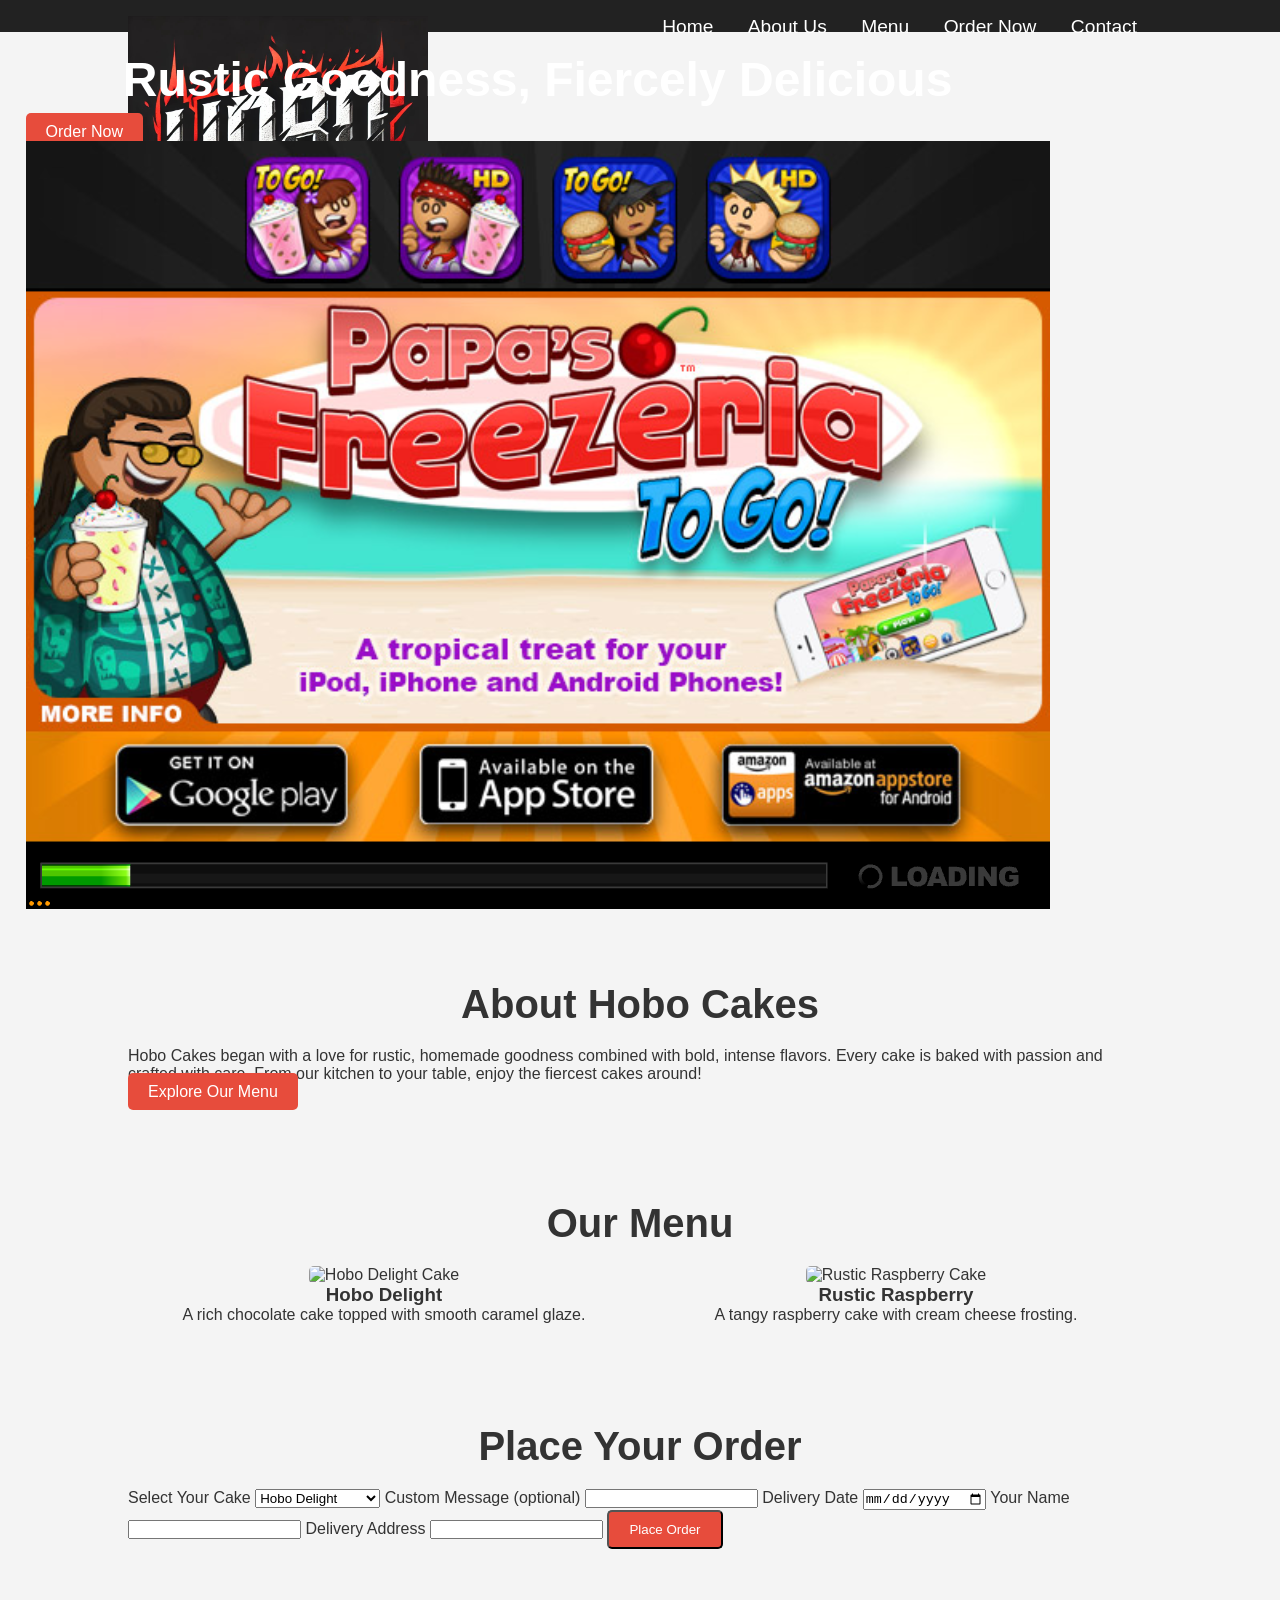
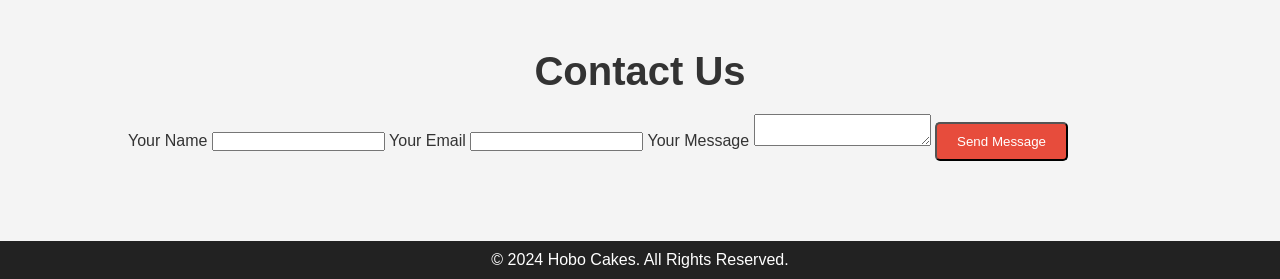
==== index.html @ c2df8db4 "Update index.html" ====
<!DOCTYPE html>
<html lang="en">
<head>
  <meta charset="UTF-8">
  <meta name="viewport" content="width=device-width, initial-scale=1.0">
  <meta http-equiv="X-UA-Compatible" content="IE=edge">
  <title>Hobo Cakes - Fiercely Delicious</title>
  <link rel="stylesheet" href="styles.css">
</head>
<body>
  <!-- Header -->
  <header>
    <div class="container">
      <!-- Replace text-based logo with the image logo -->
      <h1 class="logo">
        <img src="HoboCakes Intense Logo Edited.jpg" alt="Hobo Cakes Logo" style="max-width: 300px;">
      </h1>
      <nav>
        <ul>
          <li><a href="#home">Home</a></li>
          <li><a href="#about">About Us</a></li>
          <li><a href="#menu">Menu</a></li>
          <li><a href="games.html">Order Now</a></li>
          <li><a href="#contact">Contact</a></li>
        </ul>
      </nav>
    </div>
  </header>

  <!-- Hero Section -->
  <section id="home" class="hero-section">
    <div class="hero-content">
      <h2>Rustic Goodness, Fiercely Delicious</h2>
      <a href="#order" class="cta-btn">Order Now</a>
      <script src="/ruffle/ruffle.js"></script> <!-- Ruffle library -->
      <embed src="/papas/tacomia/papastacomia.swf" width="1024" height="768" type="application/x-shockwave-flash">
    </div>
  </section>

  <!-- About Us Section -->
  <section id="about" class="about-section">
    <div class="container">
      <h2>About Hobo Cakes</h2>
      <p>Hobo Cakes began with a love for rustic, homemade goodness combined with bold, intense flavors. Every cake is baked with passion and crafted with care. From our kitchen to your table, enjoy the fiercest cakes around!</p>
      <a href="#menu" class="cta-btn">Explore Our Menu</a>
    </div>
  </section>

  <!-- Menu Section -->
  <section id="menu" class="menu-section">
    <div class="container">
      <h2>Our Menu</h2>
      <div class="menu-items">
        <div class="menu-item">
          <img src="cake1.jpg" alt="Hobo Delight Cake">
          <h3>Hobo Delight</h3>
          <p>A rich chocolate cake topped with smooth caramel glaze.</p>
        </div>
        <div class="menu-item">
          <img src="cake2.jpg" alt="Rustic Raspberry Cake">
          <h3>Rustic Raspberry</h3>
          <p>A tangy raspberry cake with cream cheese frosting.</p>
        </div>
        <!-- Add more menu items as needed -->
      </div>
    </div>
  </section>

  <!-- Order Section -->
  <section id="order" class="order-section">
    <div class="container">
      <h2>Place Your Order</h2>
      <form action="submit-order.php" method="POST">
        <label for="cake">Select Your Cake</label>
        <select id="cake" name="cake">
          <option value="hobo-delight">Hobo Delight</option>
          <option value="rustic-raspberry">Rustic Raspberry</option>
          <!-- Add more cakes as needed -->
        </select>

        <label for="message">Custom Message (optional)</label>
        <input type="text" id="message" name="message">

        <label for="date">Delivery Date</label>
        <input type="date" id="date" name="date">

        <label for="customer-name">Your Name</label>
        <input type="text" id="customer-name" name="customer-name" required>

        <label for="address">Delivery Address</label>
        <input type="text" id="address" name="address" required>

        <button type="submit" class="cta-btn">Place Order</button>
      </form>
    </div>
  </section>

  <!-- Contact Section -->
  <section id="contact" class="contact-section">
    <div class="container">
      <h2>Contact Us</h2>
      <form action="contact-form.php" method="POST">
        <label for="name">Your Name</label>
        <input type="text" id="name" name="name" required>

        <label for="email">Your Email</label>
        <input type="email" id="email" name="email" required>

        <label for="message">Your Message</label>
        <textarea id="message" name="message" required></textarea>

        <button type="submit" class="cta-btn">Send Message</button>
      </form>
    </div>
  </section>

  <!-- Footer -->
  <footer>
    <div class="container">
      <p>&copy; 2024 Hobo Cakes. All Rights Reserved.</p>
    </div>
  </footer>

  <script src="scripts.js"></script>
</body>
</html>
---- styles.css ----
* {
  margin: 0;
  padding: 0;
  box-sizing: border-box;
}

body {
  font-family: Arial, sans-serif;
  background-color: #f4f4f4;
  color: #333;
}

.container {
  width: 80%;
  margin: 0 auto;
}

header {
  background-color: #222;
  color: #fff;
  padding: 1rem 0;
}

.logo {
  float: left;
  font-size: 2rem;
}

nav ul {
  list-style-type: none;
  float: right;
}

nav ul li {
  display: inline-block;
  margin: 0 15px;
}

nav ul li a {
  color: #fff;
  text-decoration: none;
  font-size: 1.2rem;
}

.hero-section {
  background: url('hero-bg.jpg') no-repeat center center/cover;
  height: 100vh;
  display: flex;
  justify-content: center;
  align-items: center;
  color: #fff;
}

.hero-content h2 {
  font-size: 3rem;
  margin-bottom: 1rem;
}

.cta-btn {
  background-color: #e74c3c;
  color: #fff;
  padding: 10px 20px;
  text-decoration: none;
  border-radius: 5px;
}

.cta-btn:hover {
  background-color: #c0392b;
}

.about-section, .menu-section, .order-section, .contact-section {
  padding: 50px 0;
}

h2 {
  text-align: center;
  margin-bottom: 20px;
  font-size: 2.5rem;
}

.menu-items {
  display: flex;
  justify-content: space-between;
}

.menu-item {
  flex: 1;
  margin: 0 10px;
  text-align: center;
}

.menu-item img {
  width: 100%;
  height: auto;
  border-radius: 5px;
}

footer {
  background-color: #222;
  color: #fff;
  padding: 10px 0;
  text-align: center;
  margin-top: 30px;
}
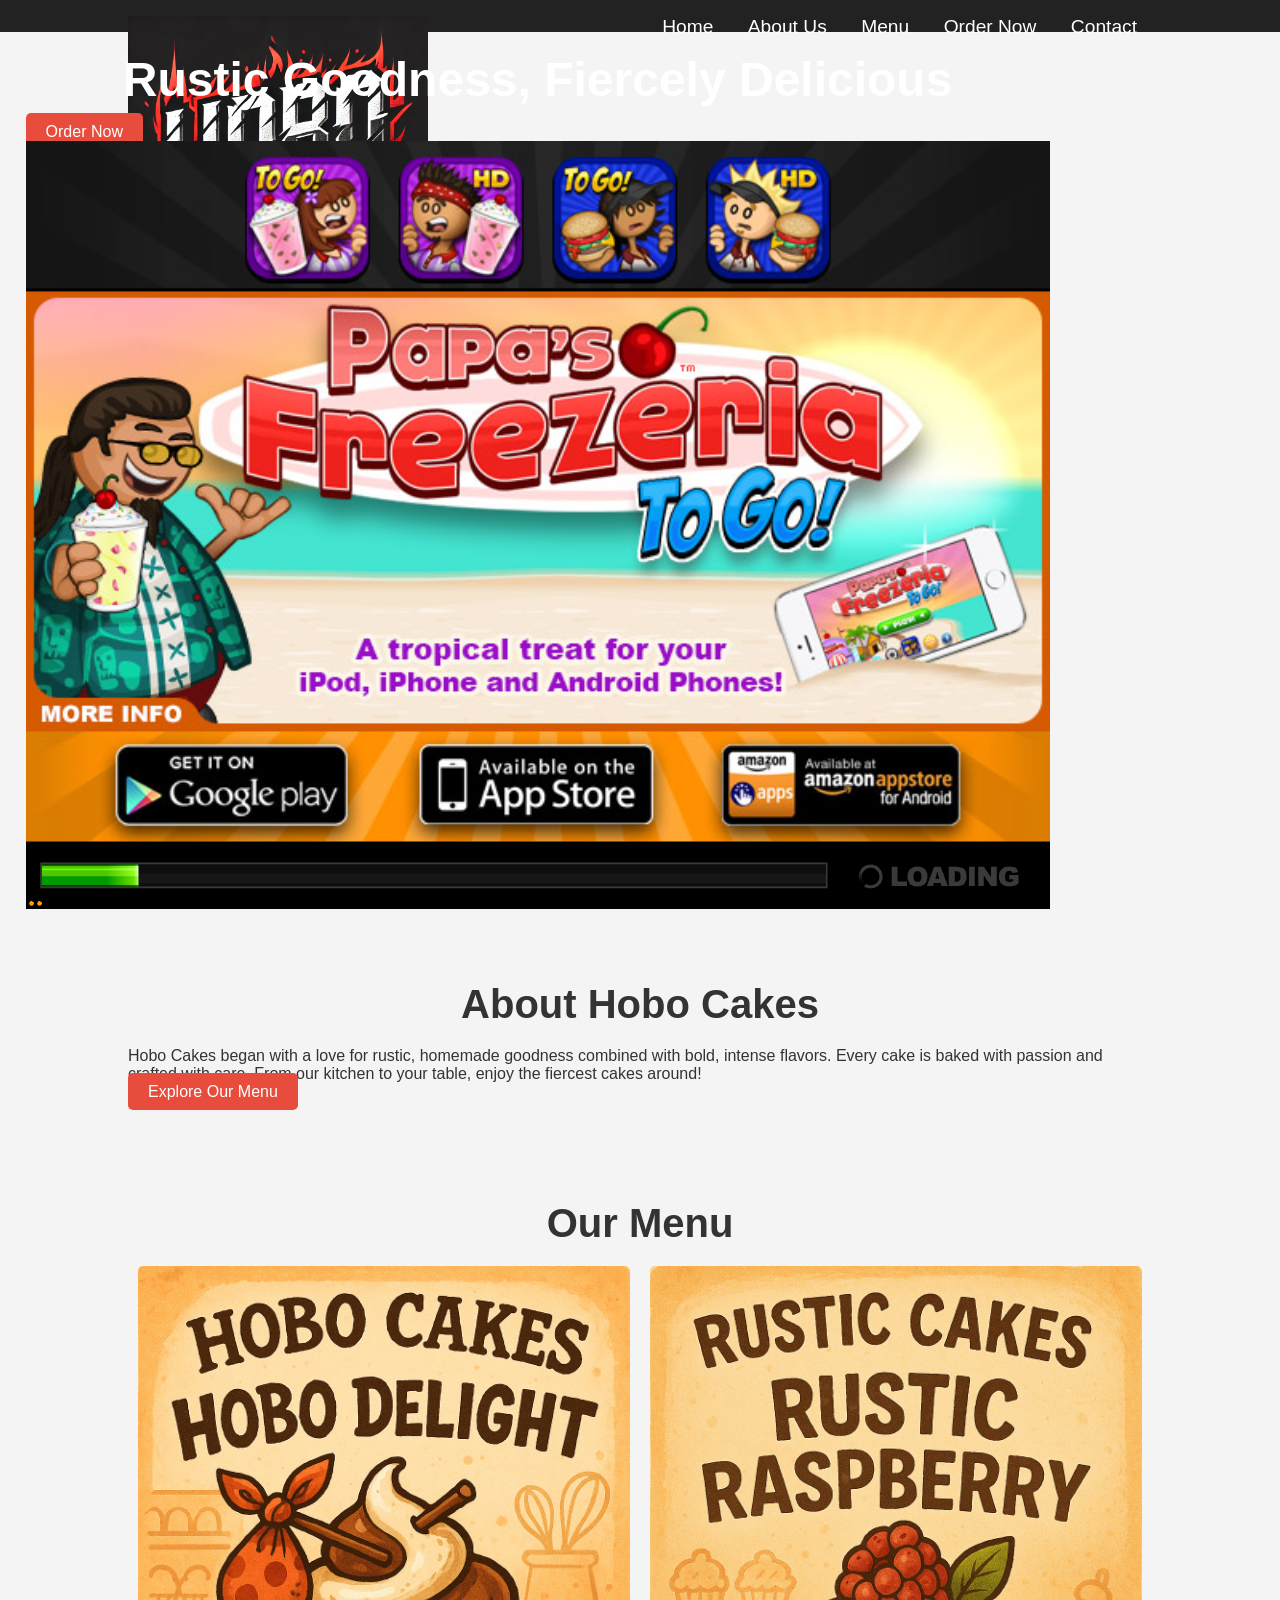
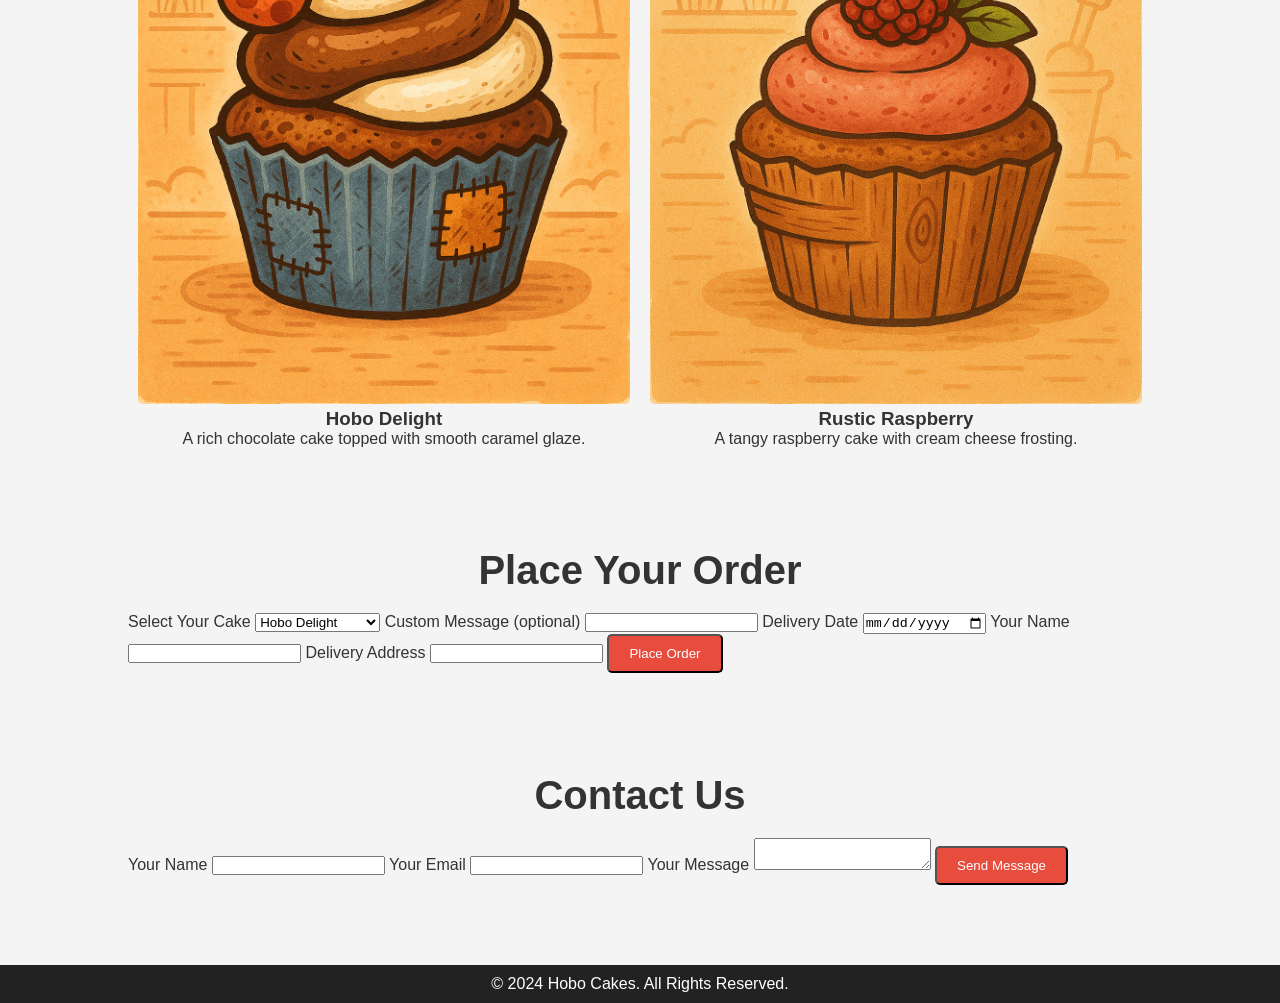
==== commit 61bb7363: "Update index.html" ====
--- a/index.html
+++ b/index.html
@@ -52,12 +52,12 @@
       <h2>Our Menu</h2>
       <div class="menu-items">
         <div class="menu-item">
-          <img src="cake1.jpg" alt="Hobo Delight Cake">
+          <img src="hobo_delight.png" alt="Hobo Delight Cake">
           <h3>Hobo Delight</h3>
           <p>A rich chocolate cake topped with smooth caramel glaze.</p>
         </div>
         <div class="menu-item">
-          <img src="cake2.jpg" alt="Rustic Raspberry Cake">
+          <img src="rustic_raspberry.png" alt="Rustic Raspberry Cake">
           <h3>Rustic Raspberry</h3>
           <p>A tangy raspberry cake with cream cheese frosting.</p>
         </div>
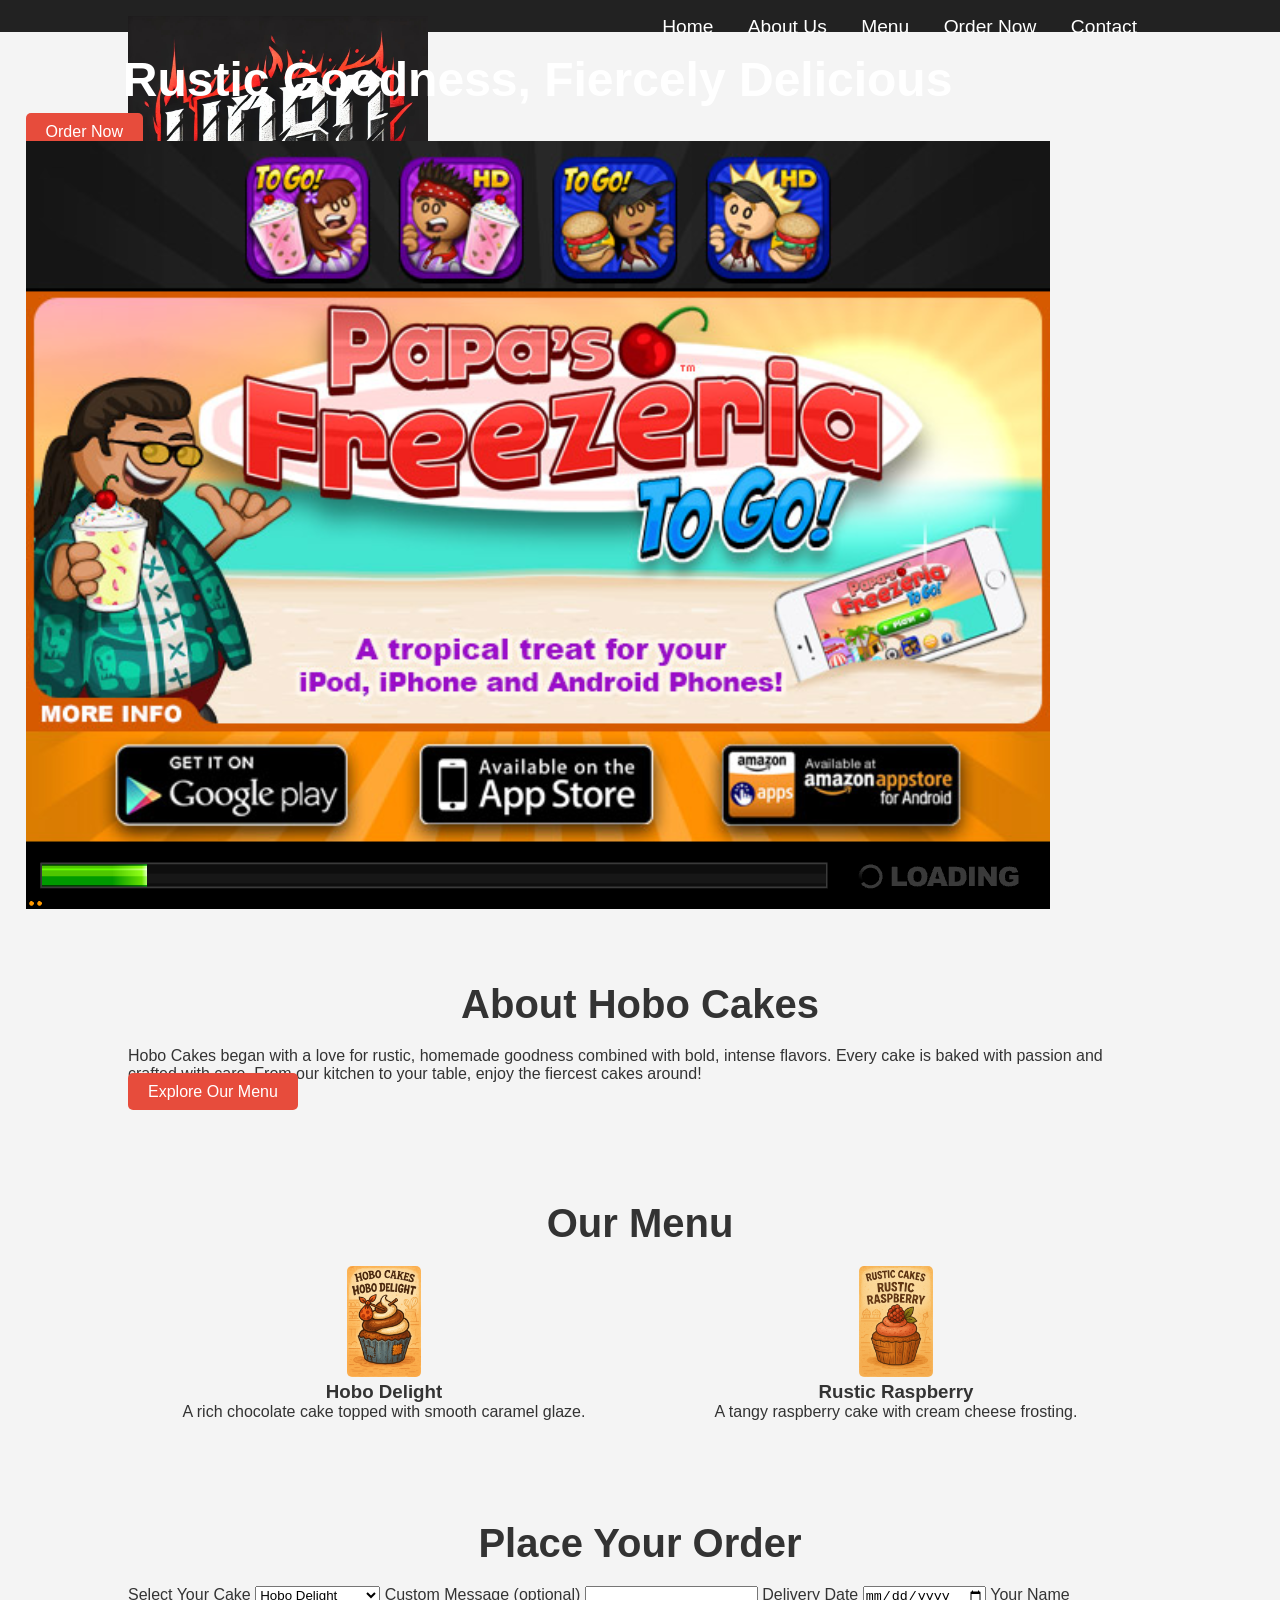
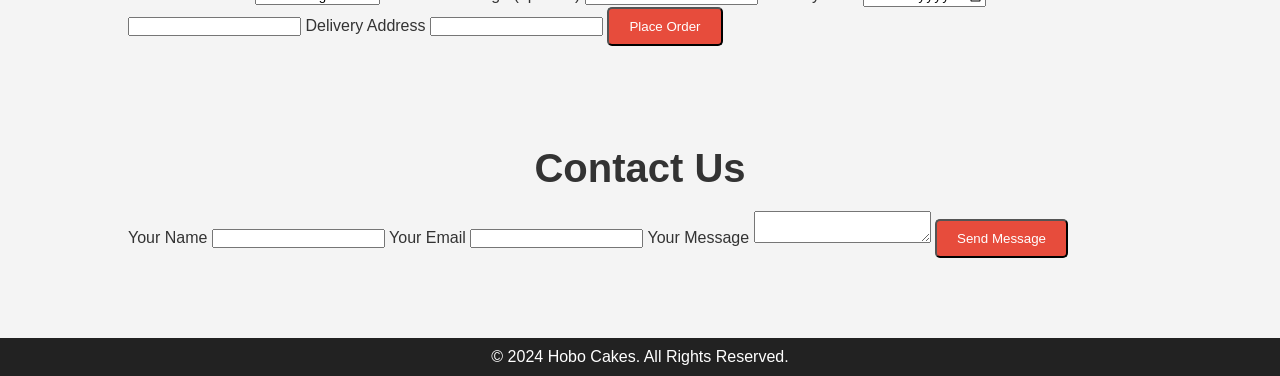
==== commit 8b0e43aa: "Update index.html" ====
--- a/index.html
+++ b/index.html
@@ -52,12 +52,12 @@
       <h2>Our Menu</h2>
       <div class="menu-items">
         <div class="menu-item">
-          <img src="hobo_delight.png" alt="Hobo Delight Cake">
+          <img src="hobo_delight.png" alt="Hobo Delight Cake" style="width: 15%;">
           <h3>Hobo Delight</h3>
           <p>A rich chocolate cake topped with smooth caramel glaze.</p>
         </div>
         <div class="menu-item">
-          <img src="rustic_raspberry.png" alt="Rustic Raspberry Cake">
+          <img src="rustic_raspberry.png" alt="Rustic Raspberry Cake" style="width: 15%;">
           <h3>Rustic Raspberry</h3>
           <p>A tangy raspberry cake with cream cheese frosting.</p>
         </div>
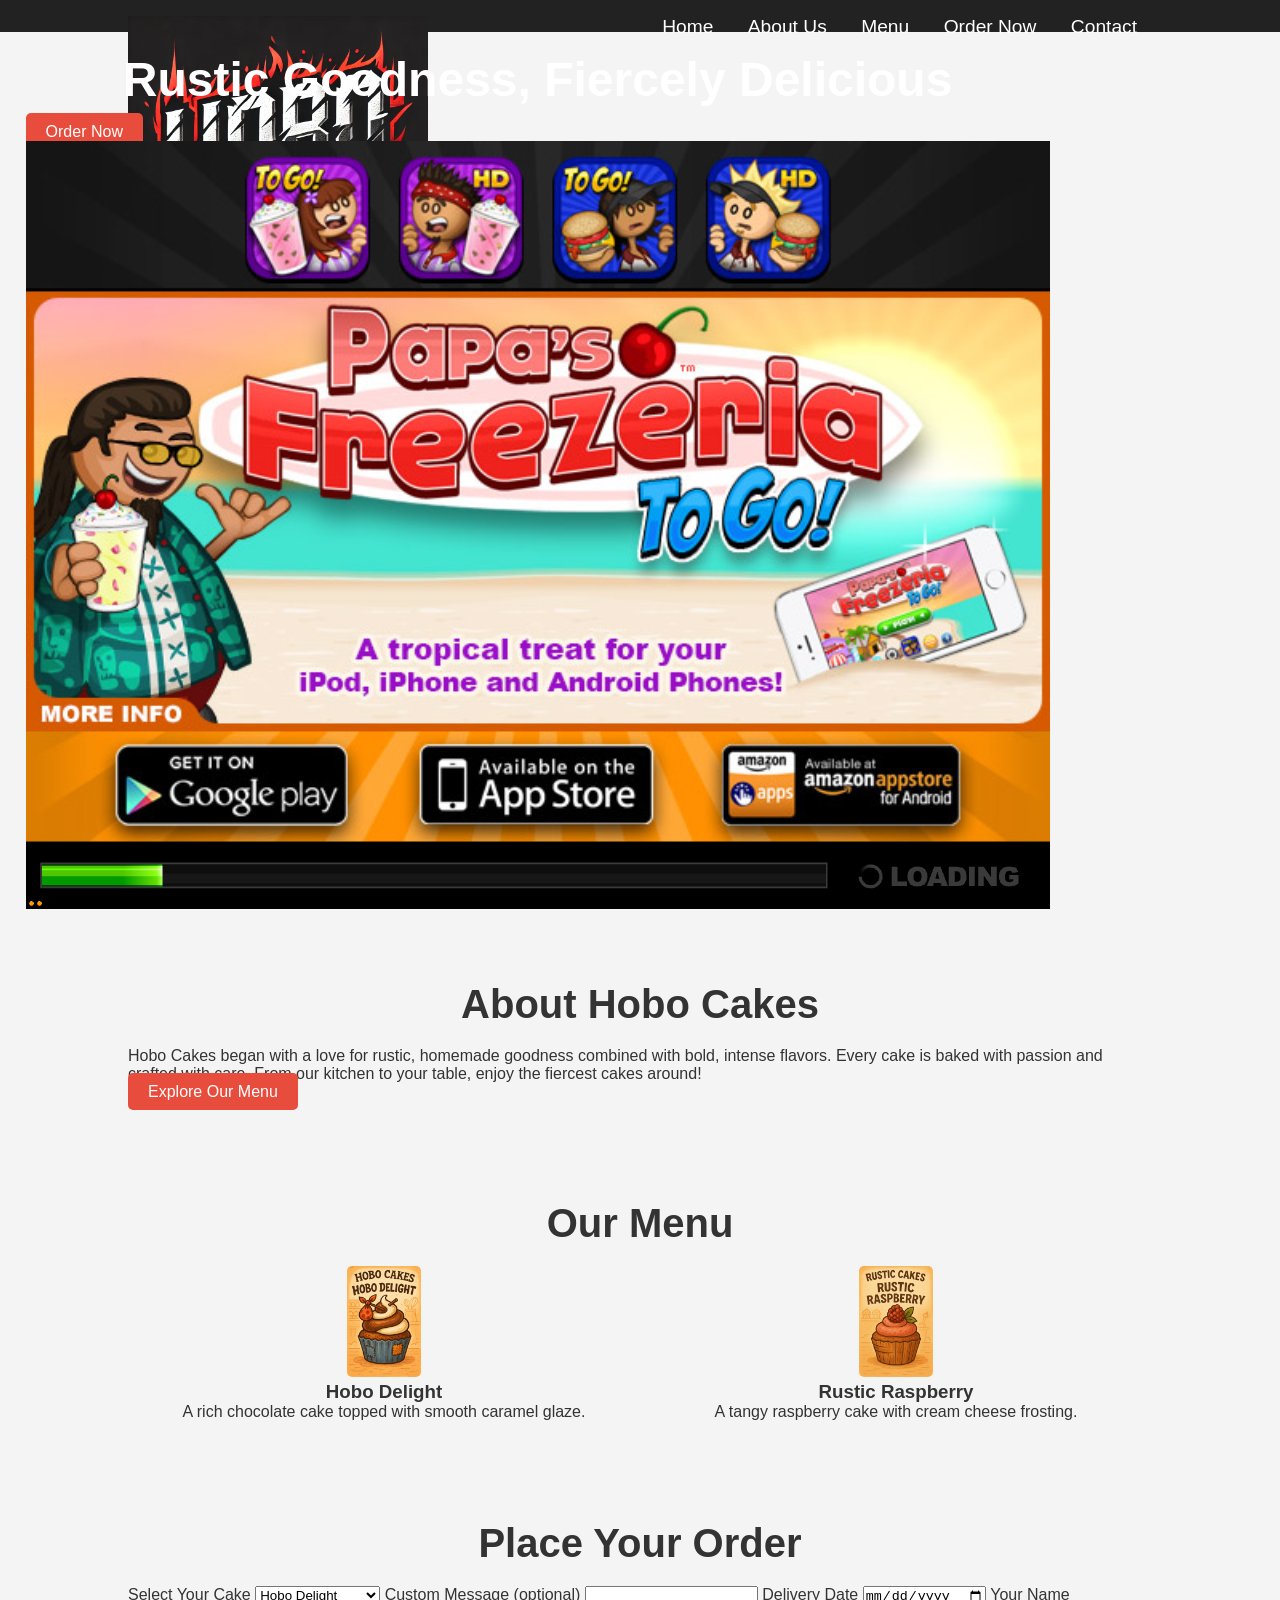
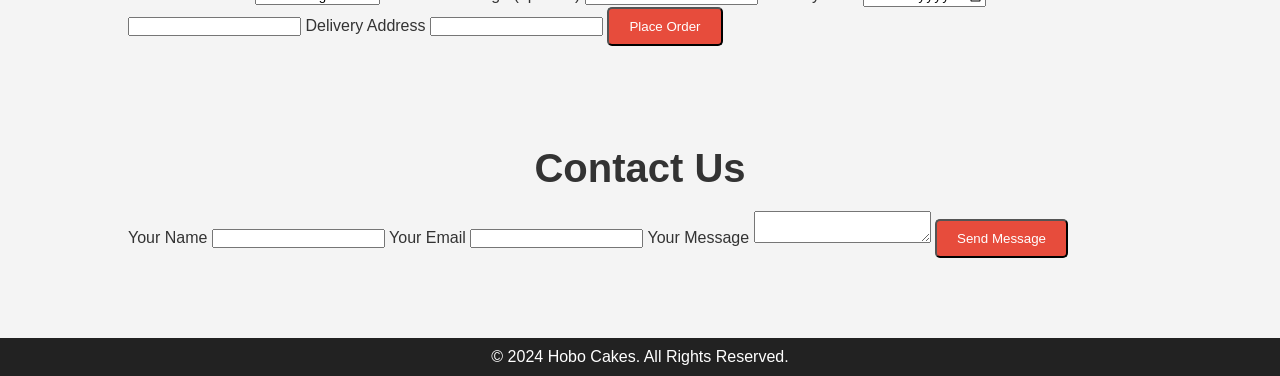
==== commit 6d5a8289: "Update index.html" ====
--- a/index.html
+++ b/index.html
@@ -5,6 +5,7 @@
   <meta name="viewport" content="width=device-width, initial-scale=1.0">
   <meta http-equiv="X-UA-Compatible" content="IE=edge">
   <title>Hobo Cakes - Fiercely Delicious</title>
+  <link rel="icon" href="HC_chrome tab_icon.png" type="image/png">
   <link rel="stylesheet" href="styles.css">
 </head>
 <body>
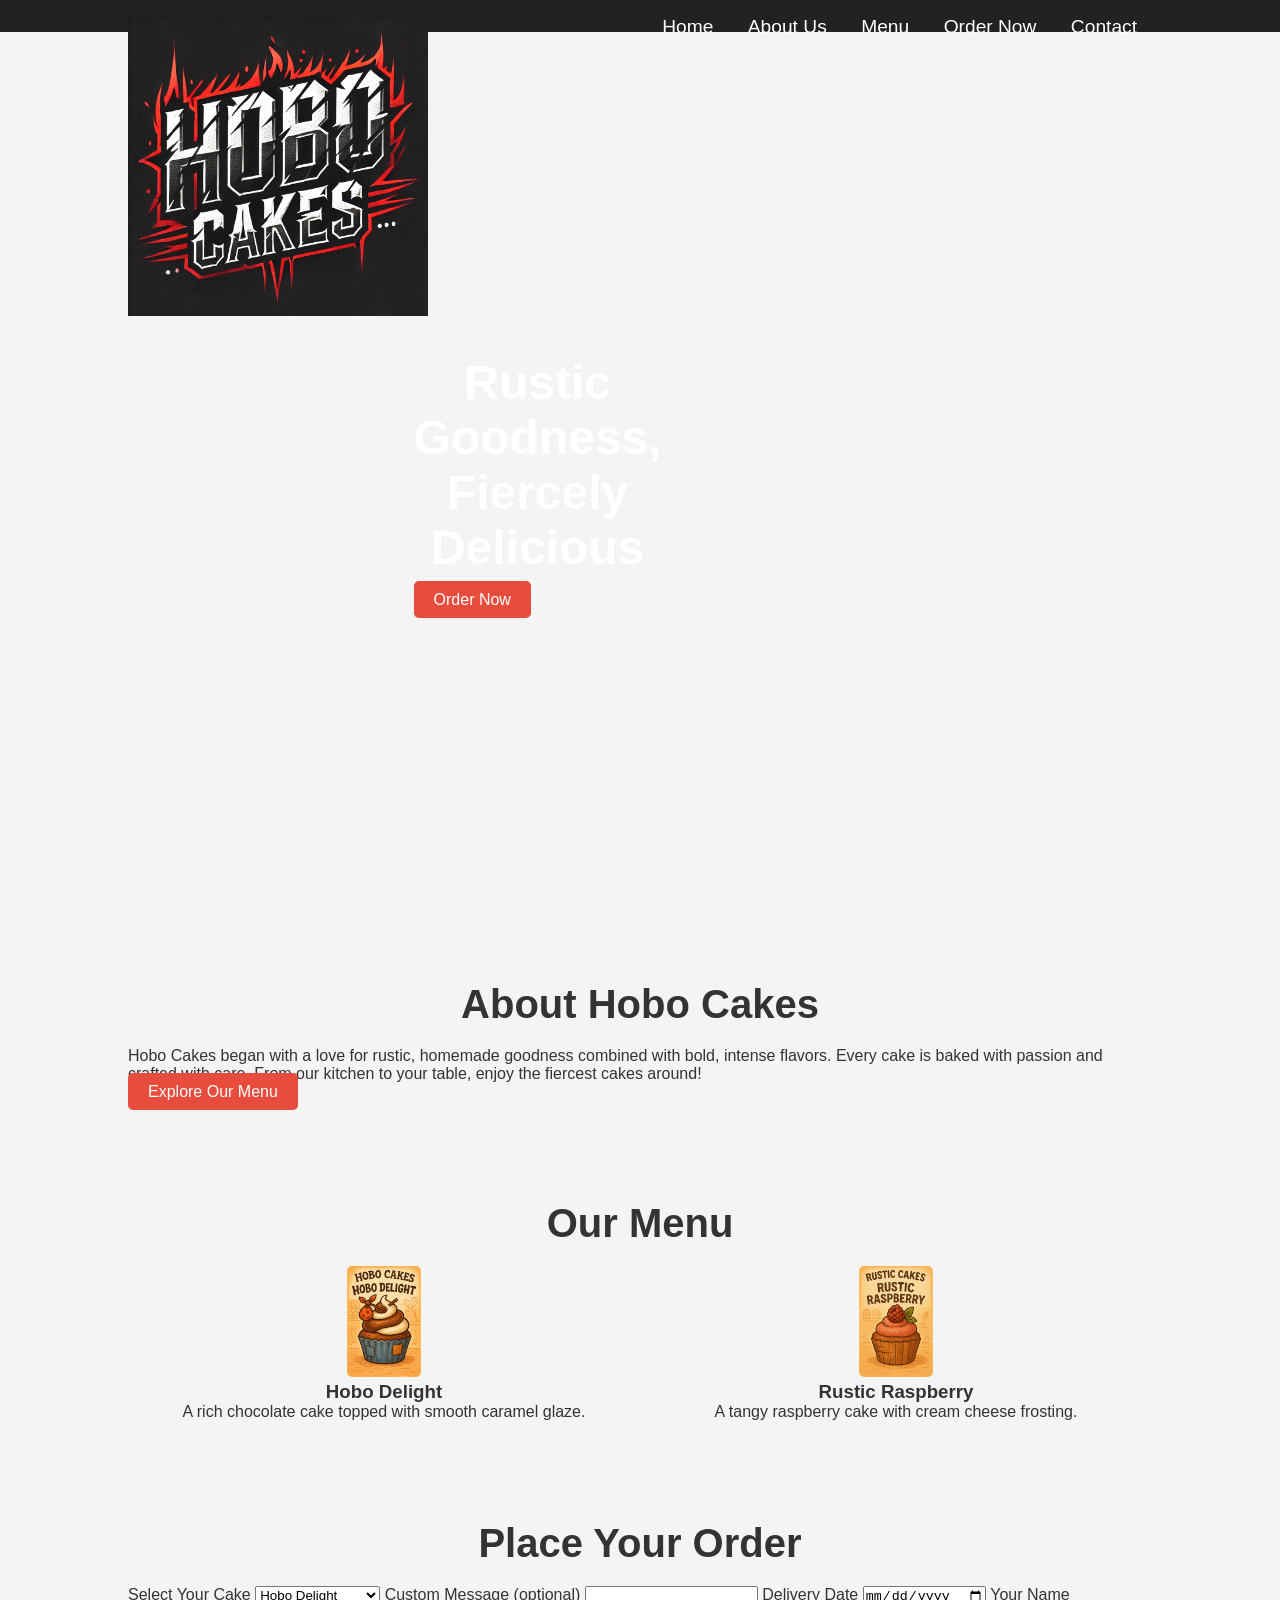
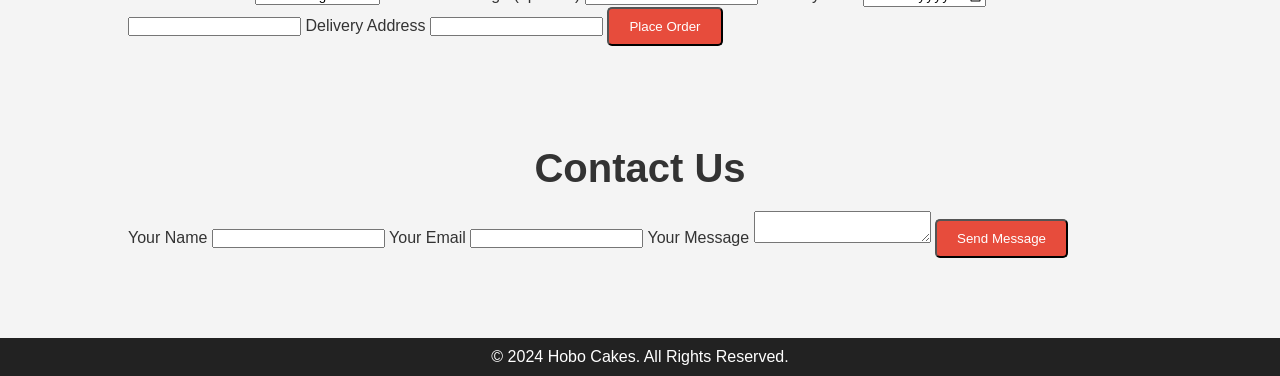
==== commit fd6c8549: "Update index.html Took Papas off of the main page." ====
--- a/index.html
+++ b/index.html
@@ -33,8 +33,6 @@
     <div class="hero-content">
       <h2>Rustic Goodness, Fiercely Delicious</h2>
       <a href="#order" class="cta-btn">Order Now</a>
-      <script src="/ruffle/ruffle.js"></script> <!-- Ruffle library -->
-      <embed src="/papas/tacomia/papastacomia.swf" width="1024" height="768" type="application/x-shockwave-flash">
     </div>
   </section>
 
